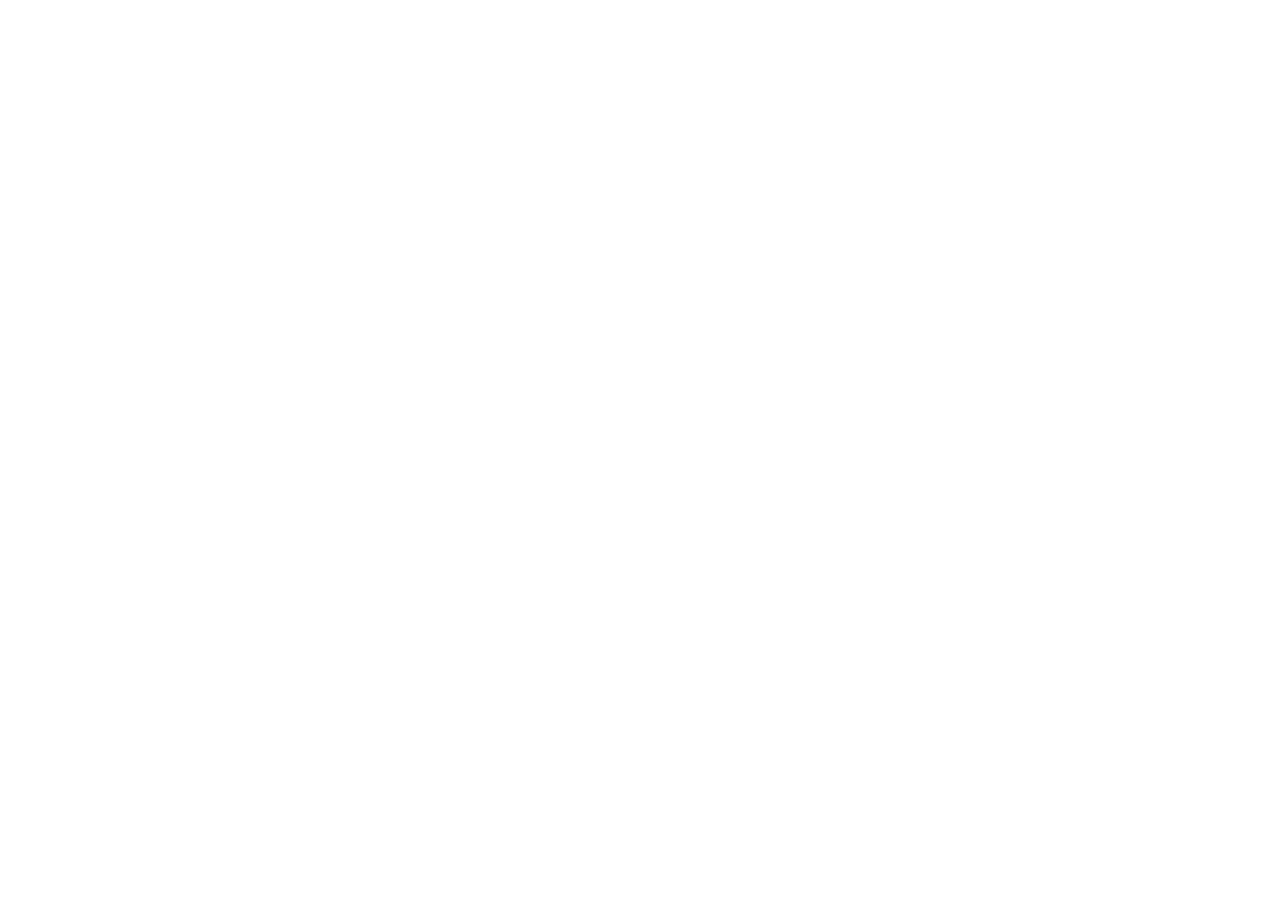
==== ui/index.html @ 496f10aa "Tablet" ====
<!DOCTYPE html>
<html lang="en">

<head>
  <meta charset="UTF-8">
  <meta http-equiv="X-UA-Compatible" content="IE=edge">
  <meta name="viewport" content="width=device-width, initial-scale=1.0">
  <link rel="stylesheet" href="css/tablet.css" type="text/css">
  <link rel="stylesheet" href="css/intablet.css" type="text/css">
  <script src="js/tablet.js"></script>
  <script src="https://ajax.googleapis.com/ajax/libs/jquery/3.6.1/jquery.min.js"></script>
  <link href="https://cdn.jsdelivr.net/npm/bootstrap@5.3.0-alpha1/dist/css/bootstrap.min.css" rel="stylesheet"
    integrity="sha384-GLhlTQ8iRABdZLl6O3oVMWSktQOp6b7In1Zl3/Jr59b6EGGoI1aFkw7cmDA6j6gD" crossorigin="anonymous">
</head>

<body>
  <div id="showpanel">
    <div id="tablet">
    <div class="overlay">
      <div class="tabs">
        <div id="tabdispatch" class="tab active" onclick="SetDispatch()">Hub</div>
        <div id="tabpanel" class="tab" onclick="SetPanel()">Panel EMS</div>
        <div id="tabpacjent" class="tab" onclick="SetPacjent()">Stan Pacjenta</div>
      </div>
      <div id="dispatch">
        <div id="contener">
          <div id="hubtitle">Witaj w Hubie</div>
          <div id="bg">
          <div id="info">
          <div id="text">
            <p>HUB jest przeznaczony do zarządzania wezwaniami oraz wystawiania faktur</p>
            <p>W panelu znajdują się 3 zakładki</p>
            <p>W zakładce "HUB" znajdują się wszystkie wezwania które zostały
              wysłane oraz wystawianie faktur</p>
            <p>W zakładce "Panel EMS" znajduje się panel medyczny</p>
            <p>W zakładce "Stan Pacjenta" znajduje się panel medyczny pacjenta</p>
          </div>
          <div id="faktury">
            Formularz wystawiania faktur
            <form id="fakform">
              <input id="fakid" name="id" class="disabledp" type="text" placeholder="ID">
              <input id="kwota" name="kwota" class="disabledp" type="text" placeholder="Kwota">
              <button id="sub" type="submit" class="btn btn-warning disabled">Wystaw</button>
              
          </div>
        </div>
          <div id="dispatch-list">
            <div id="dispatch-titles">
              <h5 id="dispatch-title">ID</h5>
              <h5 id="dispatch-title">Typ</h5>
              <h5 id="dispatch-title">Lokalizacja</h5>
              <h5 id="dispatch-title">Status</h5>
            </div>
            <ul id="dispatch-lista"></ul>
          </div>
        </div>
        </div>
      </div>
      <iframe id="panel" src="https://ems.e-nes.eu/personel" width="100%" height="100%" frameborder="0"></iframe>
      <div id="pacjent" width="100%" height="100%">
        <div id="pasek">
          <form id="form">
            ID:
            <input id="id" name="id" type="text">
            <button id="sub" type="submit" class="btn btn-warning">Zbadaj</button>
            <button id="button" class="btn btn-success" onclick="Heal()">Wylecz</button>
          </form>
        </div>
        <div id="injurysystem">
          <div id="contener">
            <div id="text">
              Panel medyczny pokazuje lokalizacje oraz typ otrzymanych obrażeń
              <br />Uwaga: Panel nie uwzględnia kontekstu oraz gdzie dokładnie
              zostały otrzymane obrażenia oraz czy to było z przodu czy z tyłu.
              Lekarz powienien podejmować decyzje przy uwzględniając informacje o
              zdarzeniu i zeznania świadków
            </div>
            <div id="list">
              <div id="titles">
                <h5 id="title">lokalizacja</h5>
                <h5 id="title">Kość</h5>
                <h5 id="title">Typ Obrażeń</h5>
              </div>
              <ul id="lista"></ul>
            </div>
          </div>
          <div class="human-body">
            <svg xmlns="http://www.w3.org/2000/svg" width="330" height="550" viewBox="0 0 68.587668 92.604164">
              <path style="opacity: 1"
                d="m 11.671635,6.3585449 -0.0482,-2.59085 4.20648,-2.46806 4.42769,2.95361 -0.0405,1.94408 0.24197,-3.34467 -2.03129,-2.31103004 -2.84508,-0.51629 -2.20423,0.52915 -1.9363,2.63077004 z"
                class="head" />
              <path style="opacity: 1"
                d="m 19.748825,6.7034949 0.0203,-2.20747 -3.96689,-2.7637 -3.74099,2.23559 -0.006,2.63528 -0.60741,0.0403 0.27408,1.82447 0.97635,0.33932 0.44244,2.1802901 1.82222,2.06556 2.03518,-0.0607 1.79223,-1.94408 0.35957,-2.2406601 0.97616,-0.33932 0.25159,-1.78416 z"
                class="head" />
              <path class="neck" style="opacity: 1"
                d="m 13.304665,11.910505 1.64975,2.35202 0.74426,2.62159 -1.73486,-1.38354 -0.86649,-2.97104 z m 5.08047,0 -1.64975,2.35202 -0.74538,2.62234 1.73486,-1.38354 0.86649,-2.97104 z" />
              <path class="shoulder-left" style="opacity: 1"
                d="m 19.047795,13.248365 3.55748,1.97916 0.72653,-0.35074 z m -0.107,0.43288 -0.37119,1.73073 2.1846,0.53561 1.40116,-0.49436 z m 3.98151,1.97595 0.75814,-0.41 2.40806,1.66799 1.17364,1.50707 0.62662,1.5626 -0.0464,3.70194 -1.3284,-1.72153 0.0407,-2.59376 -0.48842,-0.50049 c 0,0 -3.09778,-3.19058 -3.14371,-3.21401 z m -0.2409,0.10873 c -0.001,0.0525 3.32987,3.54733 3.32987,3.54733 l 0.10067,3.10396 -1.15426,-1.97782 -2.22547,-0.94804 -1.56576,-2.88481 z" />
              <path class="shoulder-right" style="opacity: 1"
                d="m 12.624785,13.248365 -3.5574599,1.97916 -0.72653,-0.35074 z m 0.107,0.43288 0.37119,1.73073 -2.18459,0.53561 -1.4011499,-0.49436 z m -3.9814899,1.97595 -0.75814,-0.41 -2.40806,1.66799 -1.17364,1.50707 -0.62662,1.56259 0.0464,3.70195 1.3284,-1.72153 -0.0407,-2.59376 0.48843,-0.5005 c 0,0 3.09777,-3.19057 3.1437,-3.214 z m 0.2409,0.10873 c 0.002,0.0525 -3.32987,3.54733 -3.32987,3.54733 l -0.10067,3.10396 1.15426,-1.97782 2.22547,-0.94804 1.5657499,-2.88481 z" />
              <path class="arm-left" style="opacity: 1"
                d="m 27.621665,30.814715 -0.33838,1.70499 -1.81932,-2.54418 -0.6629,-1.26895 z m -2.85271,-2.6096 c -0.0259,-0.0144 -0.0536,-0.0254 -0.0824,-0.0324 l -1.48333,-4.95503 1.00456,-2.08428 1.65511,1.74532 2.23034,6.67667 0.0415,0.93739 c -1.06528,-0.84215 -2.18962,-1.60679 -3.36434,-2.28803 z m 1.6945,-5.75654 1.64893,6.43421 -0.36469,-4.92266 z" />
              <path class="forearm-left" style="opacity: 1"
                d="m 26.955425,32.969125 1.30083,10.28927 -1.10778,0.01 -1.89387,-7.99609 0.19174,-4.53719 z m 1.21978,-1.94971 -0.58729,2.58635 1.11876,9.15614 0.55849,-0.21663 0.2304,-6.77018 z" />
              <path class="arm-right" style="opacity: 1"
                d="m 4.0746451,30.814715 0.33838,1.70499 1.81931,-2.54418 0.66289,-1.26895 z m 2.8527,-2.6096 c 0.0259,-0.0144 0.0536,-0.0254 0.0824,-0.0324 l 1.48332,-4.95503 -1.00455,-2.08428 -1.65509,1.74532 -2.23034,6.67667 -0.0415,0.93739 c 1.06528,-0.84215 2.18961,-1.60679 3.36433,-2.28803 z m -1.6945,-5.75654 -1.64891,6.43421 0.36468,-4.92266 z" />
              <path class="forearm-right" style="opacity: 1"
                d="m 4.5752651,32.969125 -1.30083,10.28927 1.10778,0.01 1.89387,-7.99609 -0.19174,-4.53719 z m -1.21978,-1.94971 0.58728,2.58635 -1.11875,9.15614 -0.55849,-0.21663 -0.2304,-6.77018 z" />
              <path style="opacity: 1"
                d="m 20.337455,17.085495 1.72942,3.09103 1.89346,0.94785 -1.15295,0.90662 -0.90604,2.63773 -2.09968,0.86537 -3.34524,-1.655 0.83425,-6.50527 z"
                class="chest" />
              <path style="opacity: 1"
                d="m 11.351215,17.085495 -1.7294199,3.09103 -1.89346,0.94785 1.15295,0.90662 0.90586,2.63773 2.0996699,0.86537 3.34636,-1.655 -0.83462,-6.50527 z"
                class="chest" />
              <path style="opacity: 1"
                d="m 19.641935,34.707615 1.81341,-1.36479 0.15748,1.83347 1.28642,2.37338 -1.98044,2.73652 -1.03109,0.16554 -0.37026,-3.88816 z"
                class="belly" />
              <path class="ribs" style="opacity: 1"
                d="m 19.288925,26.151995 -3.11202,-1.40604 0.0937,2.27965 2.80119,1.43603 z m 1.93471,1.66849 -1.29355,0.7212 0.14997,-1.70898 z m -1.05303,-1.63718 2.47968,-1.03241 -0.9336,2.52093 z m 1.53164,1.73729 -1.69005,1.03372 -0.28871,2.0678 1.64975,-1.07533 z m -2.91143,1.10421 -0.0622,1.62387 -2.30308,-0.49961 -0.12448,-2.21722 z m -0.1556,2.4045 0.0311,1.99844 -2.20953,0.59391 -0.0311,-3.1227 z m 2.65459,-0.98535 -1.48383,1.03372 -0.20622,2.10905 1.64862,-1.32355 z" />
              <path style="opacity: 1"
                d="m 12.045985,34.707615 -1.81341,-1.36479 -0.15748,1.83347 -1.2856799,2.37432 1.9804499,2.73595 1.03109,0.16554 0.37119,-3.88721 z"
                class="belly" />
              <path class="belly" style="opacity: 1"
                d="m 15.636055,44.919735 -0.60647,-5.91209 -0.015,-3.84879 -2.18479,-1.07533 -0.24746,7.03017 z m 0.41581,-5.7e-4 0.60628,-5.91209 0.0154,-3.84915 2.18404,-1.07515 0.24746,7.03017 z" />
              <path class="ribs" style="opacity: 1"
                d="m 12.399365,26.152365 3.11202,-1.40603 -0.0937,2.27965 -2.80138,1.4364 z m -1.93508,1.6685 1.29355,0.72139 -0.14997,-1.70899 z m 1.05303,-1.637 -2.4793099,-1.03259 0.93361,2.52148 z m -1.5316399,1.73729 1.6900499,1.03372 0.28871,2.06743 -1.64881,-1.07515 z m 2.9114199,1.10421 0.0623,1.62387 2.30327,-0.49961 0.12448,-2.21703 z m 0.15561,2.40432 -0.0309,1.99844 2.20973,0.59353 0.0311,-3.1227 z m -2.6546,-0.98516 1.48384,1.0339 0.20622,2.10905 -1.64975,-1.32355 z" />
              <path class="thigh-left" style="opacity: 1"
                d="m 23.419015,50.399125 -0.15504,4.75091 -2.40263,6.60949 0.7362,1.90021 2.36401,-8.34435 z m -0.58154,-11.60825 -0.15485,4.00722 1.31793,7.93154 0.61977,-6.40308 z m -0.38731,5.12268 -2.75152,6.07258 -0.62015,4.87425 1.16232,6.85771 2.51886,-6.98144 0.15504,-7.18764 z" />
              <path class="thigh-left" style="opacity: 1"
                d="m 22.063225,39.369605 v 4.21363 l -2.94574,5.82511 -1.86027,5.78349 0.19365,-4.0072 z m -3.24944,13.42596 -0.0649,0.15467 -1.21294,2.90207 0.78325,7.18803 1.23619,-0.66122 -1.0714,-6.69272 z" />
              <path style="opacity: 1"
                d="m 17.255895,87.868445 0.1243,3.45228 0.28983,1.20638 h 0.87136 l 0.24897,-0.83181 0.29058,-0.0416 -0.0624,0.83181 1.09914,-0.33332 0.29058,-0.16629 1.24444,-0.27033 0.0416,-0.97748 -1.20319,-2.03743 -0.82974,-1.0399 -2.03294,-0.83181 z"
                class="feet-left" />
              <path class="calf-left" style="opacity: 1"
                d="m 18.251375,70.441125 0.29058,0.91486 0.6224,3.8681 0.0829,5.15733 -0.87136,5.03304 0.0412,-6.44714 -0.91242,-2.57848 -0.12561,-2.82837 z m 1.9915,2.32915 -0.20753,7.73637 -1.65949,6.23904 1.80478,-0.853 3.00816,-10.83583 -1.03727,-6.82095 z" />
              <path class="knee-left" style="opacity: 1"
                d="m 21.404635,64.784375 0.1243,1.12295 -0.87118,1.08171 -0.29058,1.70599 -0.58116,0.24933 -0.49774,-2.57866 -0.33182,-0.91486 0.29058,-0.58247 z m -3.85853,0.0832 0.6224,1.74685 1.3273,2.57867 -0.33182,2.37095 -0.95423,-2.66209 -0.78738,-1.49734 z m 4.97811,-2.37039 -0.95423,5.11609 0.62241,-0.33295 0.49773,1.66381 z" />
              <path class="thigh-right" style="opacity: 1"
                d="m 8.2694651,50.399125 0.15504,4.75053 2.4026299,6.60968 -0.73638,1.90021 -2.3640099,-8.34435 z m 0.58117,-11.60768 0.15503,4.00684 -1.31754,7.93154 -0.61978,-6.40308 z m 0.38769,5.1223 2.7515099,6.07239 0.61997,4.87425 -1.16232,6.85771 -2.5190499,-6.98163 -0.15504,-7.18801 z" />
              <path class="genitalia" style="opacity: 1"
                d="m 14.404465,45.040075 0.0221,-0.0277 -0.14866,-0.37945 -3.10172,-3.40449 -0.23283,-0.0825 2.05918,5.32009 z m -1.17263,2.01833 1.27705,3.29948 0.42631,-4.04862 -0.25196,-0.64303 z m 4.05219,-2.01795 -0.0221,-0.0281 0.14867,-0.37926 3.10171,-3.40449 0.23246,-0.0825 -2.05843,5.3199 z m 1.17263,2.01795 -1.27706,3.29948 -0.42631,-4.04843 0.25197,-0.64303 z" />
              <path class="thigh-right" style="opacity: 1"
                d="m 9.6258251,39.369415 v 4.21363 l 2.9451699,5.8253 1.86028,5.78349 -0.19366,-4.0072 z m 3.2488699,13.42559 0.0647,0.15485 1.21294,2.90207 -0.78307,7.18803 -1.23618,-0.66102 1.0714,-6.69273 z" />
              <path style="opacity: 1"
                d="m 14.433335,87.868265 -0.12448,3.45228 -0.29058,1.20637 h -0.87118 l -0.24877,-0.83181 -0.29059,-0.0416 0.0623,0.83181 -1.09934,-0.33333 -0.29058,-0.16629 -1.2448,-0.27033 -0.0412,-0.97747 1.2031899,-2.03781 0.82975,-1.04009 2.03294,-0.83181 z"
                class="feet-right" />
              <path class="calf-right" style="opacity: 1"
                d="m 13.437675,70.440945 -0.29058,0.91486 -0.62241,3.86828 -0.0829,5.15733 0.87174,5.03304 -0.0418,-6.44714 0.91298,-2.57848 0.1243,-2.82837 z m -1.99151,2.32914 0.20735,7.73637 1.65968,6.23904 -1.80497,-0.85299 -3.0079799,-10.83584 1.03728,-6.82095 z" />
              <path class="knee-right" style="opacity: 1"
                d="m 10.284405,64.784375 -0.12448,1.12295 0.87118,1.08171 0.29058,1.70599 0.58116,0.24933 0.49774,-2.57866 0.33182,-0.91486 -0.29058,-0.58247 z m 3.85854,0.0832 -0.62241,1.74685 -1.32767,2.57867 0.33182,2.37095 0.95423,-2.66209 0.78832,-1.4964 z m -4.9786799,-2.37058 0.9542299,5.11609 -0.6223999,-0.33313 -0.49793,1.6638 z" />
              <path style="opacity: 1" d="m 3.2054751,27.370125 0.005,3.09419 -0.57959,1.91184 -0.54539,-2.41185 z"
                class="elbow-right" />
              <path style="opacity: 1"
                d="m 4.3904451,43.563145 -1.5198,0.0506 -0.76631,-0.67112 -1.21261996,2.15767 -0.86245,3.32873 0.49386,0.22113 0.59814996,-2.20238 0.50016,0.25356 -0.35639,2.49422 0.62382,0.24345 0.41402,-2.49194 0.55839,0.17851 -0.2262,2.76603 0.76938,0.32268 0.25788,-2.86764 0.4578,-0.0181 0.16611,2.65239 0.65997,0.2633 0.0712,-4.56643 0.34158,-0.19428 1.35316,1.68367 0.32832,-0.34354 -0.72644,-2.0551 z"
                class="hand-right" />
              <path style="opacity: 1" d="m 28.325215,27.370125 -0.005,3.09419 0.57959,1.91184 0.54538,-2.41185 z"
                class="elbow-left" />
              <path style="opacity: 1"
                d="m 27.140245,43.563145 1.5198,0.0506 0.76631,-0.67111 1.21262,2.15766 0.86245,3.32873 -0.49386,0.22113 -0.59815,-2.20238 -0.50016,0.25356 0.35639,2.49422 -0.62382,0.24345 -0.41402,-2.49194 -0.55839,0.17851 0.2262,2.76603 -0.76938,0.32268 -0.25788,-2.86764 -0.4578,-0.0181 -0.16611,2.6524 -0.65997,0.26329 -0.0712,-4.56643 -0.34158,-0.19428 -1.35316,1.68368 -0.32832,-0.34355 0.72644,-2.0551 z"
                class="hands-left" />
            </svg>
          </div>
        </div>
      </div>
    </div>
  </div>
  <div id="tabletimg"></div>
</div>
</body>

</html>
---- ui/css/tablet.css ----
@import url('https://fonts.googleapis.com/css2?family=Montserrat:ital,wght@0,100;0,300;0,400;0,600;0,700;1,100;1,300;1,400;1,600;1,700&display=swap');
body {
  margin: 0;
  display: flex;
  justify-content: center;
  align-items: center;
  height: 100vh;
  font-family: 'Montserrat', sans-serif;
  background: none !important; 
}
.overlay {
  position: absolute;
  background: #3f51b5;
  width: 954px;
  height: 525px;
  opacity: 1;
  overflow-y: scroll;
  top: 49%;
  left: 50%;
  /* bring your own prefixes */
  transform: translate(-50%, -50%);
}
#panel{
  display:none;
}
#pacjent{
  display:none;
}
#dispatch{
  display:flex;
}
#showpanel{
  display:none;
}

#tablet{
  position: fixed;
  top: 50%;
  left: 50%;
  /* bring your own prefixes */
  transform: translate(-50%, -50%);
}

#tabletimg{
  width: 100%;
  height: 100%;
  background-image: url("/ui/assets/ems-tablet.png");
  background-size: 100% 100%;
  background-repeat: no-repeat;
  background-position: center;
  width: 1120px; 
  height: 680px; 
  z-index: 99;
  pointer-events: none;
}
---- ui/css/intablet.css ----
.tabs{
    display: flex;
    width: 100%;
}
.tab{
    background-color: #fff;
    border: 1px solid #ccc;
    color:black;
    border-bottom: none;
    padding: 10px;
    margin: 0 0 -1px 0;
    display: inline-block;
    width: 50%;
    text-align: center;
    cursor: pointer;
    
}
#injurysystem{
    width: 100%;
    height: 500%;
    display: flex;
    overflow: hidden;
    background-color: white;
}
.human-body {

    width: 100%;
    position: relative;
    display: block;
  }
  
  .human-body svg:hover {
    cursor: pointer;
  }
  
  .human-body svg {
    position: absolute;
    top:-50px;
    left: 40%;
    fill: #000;
  }
#pacjnet{
    height: 50px;
    width: 100px;
    top:20px;
    margin-left:50px;
}

#contener{
    width: 100%;
    height: 100%;
    display: flex;
    justify-content: center;
    align-items: center;
    flex-direction: column;
    background-color: white;
}
#text{
    width:500px;
    margin-top:20px;
    margin-left:10px;
    font-size: 18px;
    color:black;
}
#list{
    margin-top:20px;
    margin-left:10px;
    font-size: 18px;
    color:black;
}
#titles{
    margin-top:20px;
    margin-left:10px;
    font-size: 18px;
    float:left;
    display:flex;
}
#title{
    margin-left:40px;
}
#lista{
    overflow-y: scroll;
    height: 200px;
    width: 500px;
    color:black;

}
#przerwa{
    margin-top:20px;
    margin-left:10px;
    font-size: 18px;
    float:left;
    display:flex;
    background: #3f51b5 !important;

}
#hubtitle{
    background-color: #3f51b5;
    height: 50px;
    width: 100%;
    color:white;
}
#pasek{
    background-color: #3f51b5;
    height: 300px;
    width: 100%;
    color:white;
    /*center*/
    display: flex;
    justify-content: center;
    align-items: center;
}
#form{
    width: 100%;
    height: 100%;
    display: flex;
    justify-content: center;
    align-items: center;
}
#id{
    margin-right:10px;
}
#sub{
    margin-right: 10px;
}
#title{
    width: 100%;
}
#pacjent{
    /*  under eachothers */
    width: 100%;
    height: 100%;
    display: flex;
    justify-content: center;
    align-items: center;
    flex-direction: column;
}

#faktury{
    width: 50%;
    height: 100%;
    display: flex;
    justify-content: center;
    align-items: center;
    flex-direction: column;
}

#id{
    width: 70px;
}

#kwota{
    width: 100px;
}
#info{
    width: 100%;
    height: 100%;
    display: flex;
    flex-direction: left;
}

.btn{
    margin-left: 10px;
  }

#fakid{
    width: 70px;
}
.disabledp{
    pointer-events:none;
}

#dispatch-list{
    margin-top:20px;
    margin-left:10px;
    font-size: 18px;
    color:black;
}
#dispatch-titles{
    margin-top:20px;
    margin-left:10px;
    font-size: 18px;
    float:left;
    display:flex;
}
#dispatch-title{
    margin-left:40px;
}
#dispatch-lista{
    overflow-y: scroll;
    height: 200px;
    width: 500px;
    color:black;

}
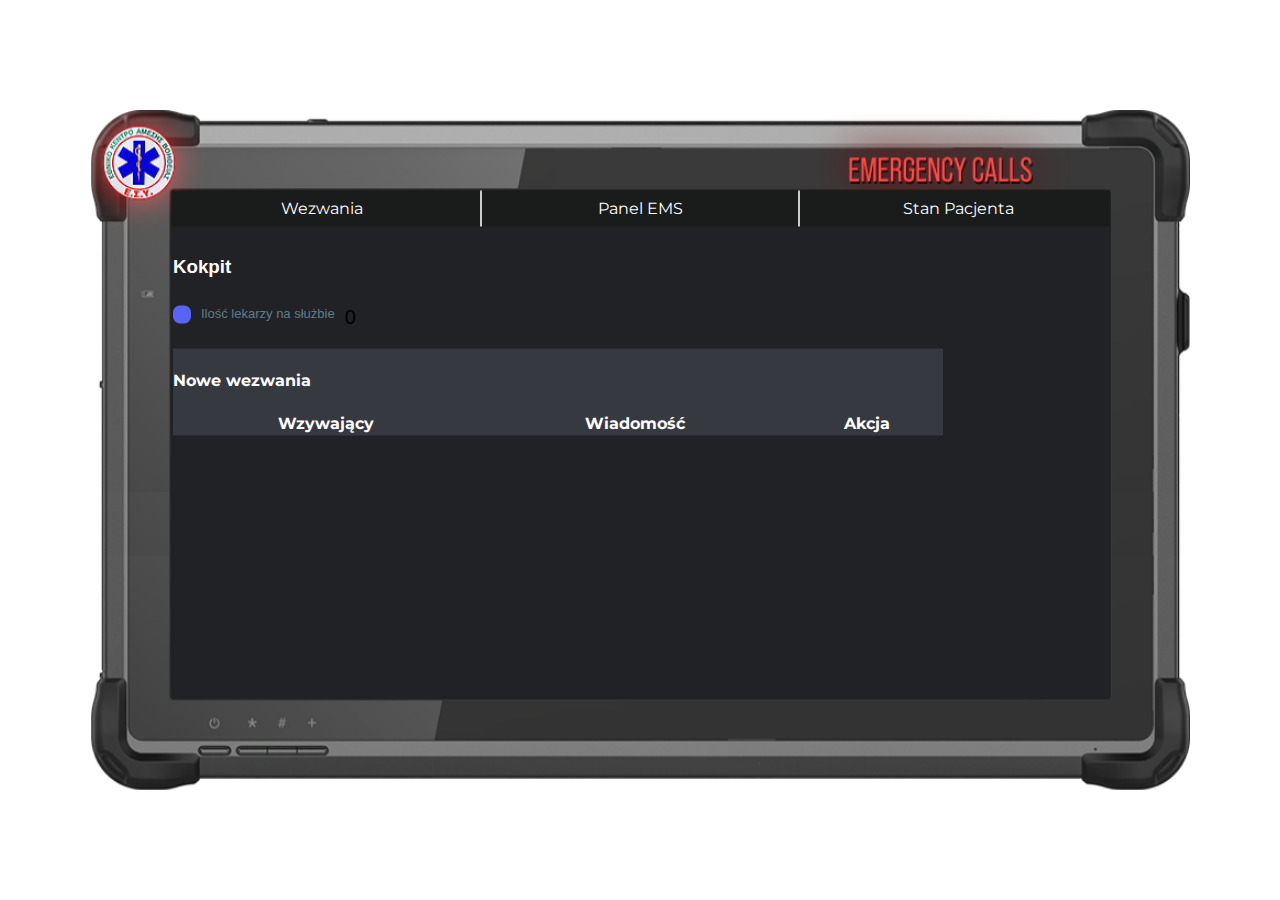
==== commit 4382075d: "handling and css" ====
--- a/ui/index.html
+++ b/ui/index.html
@@ -7,8 +7,8 @@
   <meta name="viewport" content="width=device-width, initial-scale=1.0">
   <link rel="stylesheet" href="css/tablet.css" type="text/css">
   <link rel="stylesheet" href="css/intablet.css" type="text/css">
+  <script src="https://ajax.googleapis.com/ajax/libs/jquery/3.6.1/jquery.min.js"></script>
   <script src="js/tablet.js"></script>
-  <script src="https://ajax.googleapis.com/ajax/libs/jquery/3.6.1/jquery.min.js"></script>
   <link href="https://cdn.jsdelivr.net/npm/bootstrap@5.3.0-alpha1/dist/css/bootstrap.min.css" rel="stylesheet"
     integrity="sha384-GLhlTQ8iRABdZLl6O3oVMWSktQOp6b7In1Zl3/Jr59b6EGGoI1aFkw7cmDA6j6gD" crossorigin="anonymous">
 </head>
@@ -16,156 +16,159 @@
 <body>
   <div id="showpanel">
     <div id="tablet">
-    <div class="overlay">
-      <div class="tabs">
-        <div id="tabdispatch" class="tab active" onclick="SetDispatch()">Hub</div>
-        <div id="tabpanel" class="tab" onclick="SetPanel()">Panel EMS</div>
-        <div id="tabpacjent" class="tab" onclick="SetPacjent()">Stan Pacjenta</div>
-      </div>
-      <div id="dispatch">
-        <div id="contener">
-          <div id="hubtitle">Witaj w Hubie</div>
-          <div id="bg">
-          <div id="info">
-          <div id="text">
-            <p>HUB jest przeznaczony do zarządzania wezwaniami oraz wystawiania faktur</p>
-            <p>W panelu znajdują się 3 zakładki</p>
-            <p>W zakładce "HUB" znajdują się wszystkie wezwania które zostały
-              wysłane oraz wystawianie faktur</p>
-            <p>W zakładce "Panel EMS" znajduje się panel medyczny</p>
-            <p>W zakładce "Stan Pacjenta" znajduje się panel medyczny pacjenta</p>
-          </div>
-          <div id="faktury">
-            Formularz wystawiania faktur
-            <form id="fakform">
-              <input id="fakid" name="id" class="disabledp" type="text" placeholder="ID">
-              <input id="kwota" name="kwota" class="disabledp" type="text" placeholder="Kwota">
-              <button id="sub" type="submit" class="btn btn-warning disabled">Wystaw</button>
-              
+      <div class="overlay">
+        <div class="tabs">
+          <div id="tabdispatch" class="tab active" onclick="SetDispatch()">Wezwania</div>
+          <div id="tabpanel" class="tab" onclick="SetPanel()">Panel EMS</div>
+          <div id="tabpacjent" class="tab" onclick="SetPacjent()">Stan Pacjenta</div>
+        </div>
+        <div id="dispatch">
+          <div id="tablet_content">
+            <h3 style="color:white; float:left; padding:10px; width:90%;  font-family: 'Roboto', sans-serif;">Kokpit
+            </h3>
+
+            <div class="card" style="float:left; margin-left:10px; width:380px;">
+              <div class="card-body">
+                <i class="bi bi-people-fill" id="card-icon"></i>
+                <span id="card-name">Ilość lekarzy na służbie</span>
+                <span id="number">0</span>
+              </div>
+            </div>
+            <div class="card"
+              style="float:left; margin-left:10px; width:770px; margin-top:20px; background-color:#373940; color:white;">
+              <div class="card-body" id="wezwania">
+                <h4>Nowe wezwania</h4>
+                <table class="table table-striped table-dark "
+                  style="max-height:200px; overflow-y: scroll; display:inline-table; overflow-x:hidden; width:100%; float:left; ">
+                  <thead>
+                    <tr>
+
+                      <th>Wzywający</th>
+                      <th>Wiadomość</th>
+                      <th>Akcja</th>
+                    </tr>
+                  </thead>
+                  <tbody id="wezwania">
+
+
+                  </tbody>
+                </table>
+
+
+              </div>
+
+
+            </div>
           </div>
         </div>
-          <div id="dispatch-list">
-            <div id="dispatch-titles">
-              <h5 id="dispatch-title">ID</h5>
-              <h5 id="dispatch-title">Typ</h5>
-              <h5 id="dispatch-title">Lokalizacja</h5>
-              <h5 id="dispatch-title">Status</h5>
+        <iframe id="panel" src="https://ems.e-nes.eu/personel" width="100%" height="90%" frameborder="0"></iframe>
+        <div id="pacjent" width="100%" height="100%">
+          <div id="injurysystem">
+            <div id="contener">
+              <form id="form">
+                ID:
+                <input id="id" name="id" type="text">
+                <button id="sub" type="submit" class="btn btn-warning">Zbadaj</button>
+                <button id="button" class="btn btn-success" onclick="Heal()">Wylecz</button>
+              </form>
+              <div id="text">
+                Panel medyczny pokazuje lokalizacje oraz typ otrzymanych obrażeń
+                <br />Uwaga: Panel nie uwzględnia kontekstu oraz gdzie dokładnie
+                zostały otrzymane obrażenia oraz czy to było z przodu czy z tyłu.
+                Lekarz powienien podejmować decyzje przy uwzględniając informacje o
+                zdarzeniu i zeznania świadków
+              </div>
+              <div id="list">
+                <div id="titles">
+                  <h5 id="title">lokalizacja</h5>
+                  <h5 id="title">Kość</h5>
+                  <h5 id="title">Typ Obrażeń</h5>
+                </div>
+                <ul id="lista"></ul>
+              </div>
             </div>
-            <ul id="dispatch-lista"></ul>
-          </div>
-        </div>
-        </div>
-      </div>
-      <iframe id="panel" src="https://ems.e-nes.eu/personel" width="100%" height="100%" frameborder="0"></iframe>
-      <div id="pacjent" width="100%" height="100%">
-        <div id="pasek">
-          <form id="form">
-            ID:
-            <input id="id" name="id" type="text">
-            <button id="sub" type="submit" class="btn btn-warning">Zbadaj</button>
-            <button id="button" class="btn btn-success" onclick="Heal()">Wylecz</button>
-          </form>
-        </div>
-        <div id="injurysystem">
-          <div id="contener">
-            <div id="text">
-              Panel medyczny pokazuje lokalizacje oraz typ otrzymanych obrażeń
-              <br />Uwaga: Panel nie uwzględnia kontekstu oraz gdzie dokładnie
-              zostały otrzymane obrażenia oraz czy to było z przodu czy z tyłu.
-              Lekarz powienien podejmować decyzje przy uwzględniając informacje o
-              zdarzeniu i zeznania świadków
+            <div class="human-body">
+              <svg xmlns="http://www.w3.org/2000/svg" width="330" height="440" viewBox="0 0 68.587668 92.604164">
+                <path style="opacity: 1"
+                  d="m 11.671635,6.3585449 -0.0482,-2.59085 4.20648,-2.46806 4.42769,2.95361 -0.0405,1.94408 0.24197,-3.34467 -2.03129,-2.31103004 -2.84508,-0.51629 -2.20423,0.52915 -1.9363,2.63077004 z"
+                  class="head" />
+                <path style="opacity: 1"
+                  d="m 19.748825,6.7034949 0.0203,-2.20747 -3.96689,-2.7637 -3.74099,2.23559 -0.006,2.63528 -0.60741,0.0403 0.27408,1.82447 0.97635,0.33932 0.44244,2.1802901 1.82222,2.06556 2.03518,-0.0607 1.79223,-1.94408 0.35957,-2.2406601 0.97616,-0.33932 0.25159,-1.78416 z"
+                  class="head" />
+                <path class="neck" style="opacity: 1"
+                  d="m 13.304665,11.910505 1.64975,2.35202 0.74426,2.62159 -1.73486,-1.38354 -0.86649,-2.97104 z m 5.08047,0 -1.64975,2.35202 -0.74538,2.62234 1.73486,-1.38354 0.86649,-2.97104 z" />
+                <path class="shoulder-left" style="opacity: 1"
+                  d="m 19.047795,13.248365 3.55748,1.97916 0.72653,-0.35074 z m -0.107,0.43288 -0.37119,1.73073 2.1846,0.53561 1.40116,-0.49436 z m 3.98151,1.97595 0.75814,-0.41 2.40806,1.66799 1.17364,1.50707 0.62662,1.5626 -0.0464,3.70194 -1.3284,-1.72153 0.0407,-2.59376 -0.48842,-0.50049 c 0,0 -3.09778,-3.19058 -3.14371,-3.21401 z m -0.2409,0.10873 c -0.001,0.0525 3.32987,3.54733 3.32987,3.54733 l 0.10067,3.10396 -1.15426,-1.97782 -2.22547,-0.94804 -1.56576,-2.88481 z" />
+                <path class="shoulder-right" style="opacity: 1"
+                  d="m 12.624785,13.248365 -3.5574599,1.97916 -0.72653,-0.35074 z m 0.107,0.43288 0.37119,1.73073 -2.18459,0.53561 -1.4011499,-0.49436 z m -3.9814899,1.97595 -0.75814,-0.41 -2.40806,1.66799 -1.17364,1.50707 -0.62662,1.56259 0.0464,3.70195 1.3284,-1.72153 -0.0407,-2.59376 0.48843,-0.5005 c 0,0 3.09777,-3.19057 3.1437,-3.214 z m 0.2409,0.10873 c 0.002,0.0525 -3.32987,3.54733 -3.32987,3.54733 l -0.10067,3.10396 1.15426,-1.97782 2.22547,-0.94804 1.5657499,-2.88481 z" />
+                <path class="arm-left" style="opacity: 1"
+                  d="m 27.621665,30.814715 -0.33838,1.70499 -1.81932,-2.54418 -0.6629,-1.26895 z m -2.85271,-2.6096 c -0.0259,-0.0144 -0.0536,-0.0254 -0.0824,-0.0324 l -1.48333,-4.95503 1.00456,-2.08428 1.65511,1.74532 2.23034,6.67667 0.0415,0.93739 c -1.06528,-0.84215 -2.18962,-1.60679 -3.36434,-2.28803 z m 1.6945,-5.75654 1.64893,6.43421 -0.36469,-4.92266 z" />
+                <path class="forearm-left" style="opacity: 1"
+                  d="m 26.955425,32.969125 1.30083,10.28927 -1.10778,0.01 -1.89387,-7.99609 0.19174,-4.53719 z m 1.21978,-1.94971 -0.58729,2.58635 1.11876,9.15614 0.55849,-0.21663 0.2304,-6.77018 z" />
+                <path class="arm-right" style="opacity: 1"
+                  d="m 4.0746451,30.814715 0.33838,1.70499 1.81931,-2.54418 0.66289,-1.26895 z m 2.8527,-2.6096 c 0.0259,-0.0144 0.0536,-0.0254 0.0824,-0.0324 l 1.48332,-4.95503 -1.00455,-2.08428 -1.65509,1.74532 -2.23034,6.67667 -0.0415,0.93739 c 1.06528,-0.84215 2.18961,-1.60679 3.36433,-2.28803 z m -1.6945,-5.75654 -1.64891,6.43421 0.36468,-4.92266 z" />
+                <path class="forearm-right" style="opacity: 1"
+                  d="m 4.5752651,32.969125 -1.30083,10.28927 1.10778,0.01 1.89387,-7.99609 -0.19174,-4.53719 z m -1.21978,-1.94971 0.58728,2.58635 -1.11875,9.15614 -0.55849,-0.21663 -0.2304,-6.77018 z" />
+                <path style="opacity: 1"
+                  d="m 20.337455,17.085495 1.72942,3.09103 1.89346,0.94785 -1.15295,0.90662 -0.90604,2.63773 -2.09968,0.86537 -3.34524,-1.655 0.83425,-6.50527 z"
+                  class="chest" />
+                <path style="opacity: 1"
+                  d="m 11.351215,17.085495 -1.7294199,3.09103 -1.89346,0.94785 1.15295,0.90662 0.90586,2.63773 2.0996699,0.86537 3.34636,-1.655 -0.83462,-6.50527 z"
+                  class="chest" />
+                <path style="opacity: 1"
+                  d="m 19.641935,34.707615 1.81341,-1.36479 0.15748,1.83347 1.28642,2.37338 -1.98044,2.73652 -1.03109,0.16554 -0.37026,-3.88816 z"
+                  class="belly" />
+                <path class="ribs" style="opacity: 1"
+                  d="m 19.288925,26.151995 -3.11202,-1.40604 0.0937,2.27965 2.80119,1.43603 z m 1.93471,1.66849 -1.29355,0.7212 0.14997,-1.70898 z m -1.05303,-1.63718 2.47968,-1.03241 -0.9336,2.52093 z m 1.53164,1.73729 -1.69005,1.03372 -0.28871,2.0678 1.64975,-1.07533 z m -2.91143,1.10421 -0.0622,1.62387 -2.30308,-0.49961 -0.12448,-2.21722 z m -0.1556,2.4045 0.0311,1.99844 -2.20953,0.59391 -0.0311,-3.1227 z m 2.65459,-0.98535 -1.48383,1.03372 -0.20622,2.10905 1.64862,-1.32355 z" />
+                <path style="opacity: 1"
+                  d="m 12.045985,34.707615 -1.81341,-1.36479 -0.15748,1.83347 -1.2856799,2.37432 1.9804499,2.73595 1.03109,0.16554 0.37119,-3.88721 z"
+                  class="belly" />
+                <path class="belly" style="opacity: 1"
+                  d="m 15.636055,44.919735 -0.60647,-5.91209 -0.015,-3.84879 -2.18479,-1.07533 -0.24746,7.03017 z m 0.41581,-5.7e-4 0.60628,-5.91209 0.0154,-3.84915 2.18404,-1.07515 0.24746,7.03017 z" />
+                <path class="ribs" style="opacity: 1"
+                  d="m 12.399365,26.152365 3.11202,-1.40603 -0.0937,2.27965 -2.80138,1.4364 z m -1.93508,1.6685 1.29355,0.72139 -0.14997,-1.70899 z m 1.05303,-1.637 -2.4793099,-1.03259 0.93361,2.52148 z m -1.5316399,1.73729 1.6900499,1.03372 0.28871,2.06743 -1.64881,-1.07515 z m 2.9114199,1.10421 0.0623,1.62387 2.30327,-0.49961 0.12448,-2.21703 z m 0.15561,2.40432 -0.0309,1.99844 2.20973,0.59353 0.0311,-3.1227 z m -2.6546,-0.98516 1.48384,1.0339 0.20622,2.10905 -1.64975,-1.32355 z" />
+                <path class="thigh-left" style="opacity: 1"
+                  d="m 23.419015,50.399125 -0.15504,4.75091 -2.40263,6.60949 0.7362,1.90021 2.36401,-8.34435 z m -0.58154,-11.60825 -0.15485,4.00722 1.31793,7.93154 0.61977,-6.40308 z m -0.38731,5.12268 -2.75152,6.07258 -0.62015,4.87425 1.16232,6.85771 2.51886,-6.98144 0.15504,-7.18764 z" />
+                <path class="thigh-left" style="opacity: 1"
+                  d="m 22.063225,39.369605 v 4.21363 l -2.94574,5.82511 -1.86027,5.78349 0.19365,-4.0072 z m -3.24944,13.42596 -0.0649,0.15467 -1.21294,2.90207 0.78325,7.18803 1.23619,-0.66122 -1.0714,-6.69272 z" />
+                <path style="opacity: 1"
+                  d="m 17.255895,87.868445 0.1243,3.45228 0.28983,1.20638 h 0.87136 l 0.24897,-0.83181 0.29058,-0.0416 -0.0624,0.83181 1.09914,-0.33332 0.29058,-0.16629 1.24444,-0.27033 0.0416,-0.97748 -1.20319,-2.03743 -0.82974,-1.0399 -2.03294,-0.83181 z"
+                  class="feet-left" />
+                <path class="calf-left" style="opacity: 1"
+                  d="m 18.251375,70.441125 0.29058,0.91486 0.6224,3.8681 0.0829,5.15733 -0.87136,5.03304 0.0412,-6.44714 -0.91242,-2.57848 -0.12561,-2.82837 z m 1.9915,2.32915 -0.20753,7.73637 -1.65949,6.23904 1.80478,-0.853 3.00816,-10.83583 -1.03727,-6.82095 z" />
+                <path class="knee-left" style="opacity: 1"
+                  d="m 21.404635,64.784375 0.1243,1.12295 -0.87118,1.08171 -0.29058,1.70599 -0.58116,0.24933 -0.49774,-2.57866 -0.33182,-0.91486 0.29058,-0.58247 z m -3.85853,0.0832 0.6224,1.74685 1.3273,2.57867 -0.33182,2.37095 -0.95423,-2.66209 -0.78738,-1.49734 z m 4.97811,-2.37039 -0.95423,5.11609 0.62241,-0.33295 0.49773,1.66381 z" />
+                <path class="thigh-right" style="opacity: 1"
+                  d="m 8.2694651,50.399125 0.15504,4.75053 2.4026299,6.60968 -0.73638,1.90021 -2.3640099,-8.34435 z m 0.58117,-11.60768 0.15503,4.00684 -1.31754,7.93154 -0.61978,-6.40308 z m 0.38769,5.1223 2.7515099,6.07239 0.61997,4.87425 -1.16232,6.85771 -2.5190499,-6.98163 -0.15504,-7.18801 z" />
+                <path class="genitalia" style="opacity: 1"
+                  d="m 14.404465,45.040075 0.0221,-0.0277 -0.14866,-0.37945 -3.10172,-3.40449 -0.23283,-0.0825 2.05918,5.32009 z m -1.17263,2.01833 1.27705,3.29948 0.42631,-4.04862 -0.25196,-0.64303 z m 4.05219,-2.01795 -0.0221,-0.0281 0.14867,-0.37926 3.10171,-3.40449 0.23246,-0.0825 -2.05843,5.3199 z m 1.17263,2.01795 -1.27706,3.29948 -0.42631,-4.04843 0.25197,-0.64303 z" />
+                <path class="thigh-right" style="opacity: 1"
+                  d="m 9.6258251,39.369415 v 4.21363 l 2.9451699,5.8253 1.86028,5.78349 -0.19366,-4.0072 z m 3.2488699,13.42559 0.0647,0.15485 1.21294,2.90207 -0.78307,7.18803 -1.23618,-0.66102 1.0714,-6.69273 z" />
+                <path style="opacity: 1"
+                  d="m 14.433335,87.868265 -0.12448,3.45228 -0.29058,1.20637 h -0.87118 l -0.24877,-0.83181 -0.29059,-0.0416 0.0623,0.83181 -1.09934,-0.33333 -0.29058,-0.16629 -1.2448,-0.27033 -0.0412,-0.97747 1.2031899,-2.03781 0.82975,-1.04009 2.03294,-0.83181 z"
+                  class="feet-right" />
+                <path class="calf-right" style="opacity: 1"
+                  d="m 13.437675,70.440945 -0.29058,0.91486 -0.62241,3.86828 -0.0829,5.15733 0.87174,5.03304 -0.0418,-6.44714 0.91298,-2.57848 0.1243,-2.82837 z m -1.99151,2.32914 0.20735,7.73637 1.65968,6.23904 -1.80497,-0.85299 -3.0079799,-10.83584 1.03728,-6.82095 z" />
+                <path class="knee-right" style="opacity: 1"
+                  d="m 10.284405,64.784375 -0.12448,1.12295 0.87118,1.08171 0.29058,1.70599 0.58116,0.24933 0.49774,-2.57866 0.33182,-0.91486 -0.29058,-0.58247 z m 3.85854,0.0832 -0.62241,1.74685 -1.32767,2.57867 0.33182,2.37095 0.95423,-2.66209 0.78832,-1.4964 z m -4.9786799,-2.37058 0.9542299,5.11609 -0.6223999,-0.33313 -0.49793,1.6638 z" />
+                <path style="opacity: 1" d="m 3.2054751,27.370125 0.005,3.09419 -0.57959,1.91184 -0.54539,-2.41185 z"
+                  class="elbow-right" />
+                <path style="opacity: 1"
+                  d="m 4.3904451,43.563145 -1.5198,0.0506 -0.76631,-0.67112 -1.21261996,2.15767 -0.86245,3.32873 0.49386,0.22113 0.59814996,-2.20238 0.50016,0.25356 -0.35639,2.49422 0.62382,0.24345 0.41402,-2.49194 0.55839,0.17851 -0.2262,2.76603 0.76938,0.32268 0.25788,-2.86764 0.4578,-0.0181 0.16611,2.65239 0.65997,0.2633 0.0712,-4.56643 0.34158,-0.19428 1.35316,1.68367 0.32832,-0.34354 -0.72644,-2.0551 z"
+                  class="hand-right" />
+                <path style="opacity: 1" d="m 28.325215,27.370125 -0.005,3.09419 0.57959,1.91184 0.54538,-2.41185 z"
+                  class="elbow-left" />
+                <path style="opacity: 1"
+                  d="m 27.140245,43.563145 1.5198,0.0506 0.76631,-0.67111 1.21262,2.15766 0.86245,3.32873 -0.49386,0.22113 -0.59815,-2.20238 -0.50016,0.25356 0.35639,2.49422 -0.62382,0.24345 -0.41402,-2.49194 -0.55839,0.17851 0.2262,2.76603 -0.76938,0.32268 -0.25788,-2.86764 -0.4578,-0.0181 -0.16611,2.6524 -0.65997,0.26329 -0.0712,-4.56643 -0.34158,-0.19428 -1.35316,1.68368 -0.32832,-0.34355 0.72644,-2.0551 z"
+                  class="hands-left" />
+              </svg>
             </div>
-            <div id="list">
-              <div id="titles">
-                <h5 id="title">lokalizacja</h5>
-                <h5 id="title">Kość</h5>
-                <h5 id="title">Typ Obrażeń</h5>
-              </div>
-              <ul id="lista"></ul>
-            </div>
-          </div>
-          <div class="human-body">
-            <svg xmlns="http://www.w3.org/2000/svg" width="330" height="550" viewBox="0 0 68.587668 92.604164">
-              <path style="opacity: 1"
-                d="m 11.671635,6.3585449 -0.0482,-2.59085 4.20648,-2.46806 4.42769,2.95361 -0.0405,1.94408 0.24197,-3.34467 -2.03129,-2.31103004 -2.84508,-0.51629 -2.20423,0.52915 -1.9363,2.63077004 z"
-                class="head" />
-              <path style="opacity: 1"
-                d="m 19.748825,6.7034949 0.0203,-2.20747 -3.96689,-2.7637 -3.74099,2.23559 -0.006,2.63528 -0.60741,0.0403 0.27408,1.82447 0.97635,0.33932 0.44244,2.1802901 1.82222,2.06556 2.03518,-0.0607 1.79223,-1.94408 0.35957,-2.2406601 0.97616,-0.33932 0.25159,-1.78416 z"
-                class="head" />
-              <path class="neck" style="opacity: 1"
-                d="m 13.304665,11.910505 1.64975,2.35202 0.74426,2.62159 -1.73486,-1.38354 -0.86649,-2.97104 z m 5.08047,0 -1.64975,2.35202 -0.74538,2.62234 1.73486,-1.38354 0.86649,-2.97104 z" />
-              <path class="shoulder-left" style="opacity: 1"
-                d="m 19.047795,13.248365 3.55748,1.97916 0.72653,-0.35074 z m -0.107,0.43288 -0.37119,1.73073 2.1846,0.53561 1.40116,-0.49436 z m 3.98151,1.97595 0.75814,-0.41 2.40806,1.66799 1.17364,1.50707 0.62662,1.5626 -0.0464,3.70194 -1.3284,-1.72153 0.0407,-2.59376 -0.48842,-0.50049 c 0,0 -3.09778,-3.19058 -3.14371,-3.21401 z m -0.2409,0.10873 c -0.001,0.0525 3.32987,3.54733 3.32987,3.54733 l 0.10067,3.10396 -1.15426,-1.97782 -2.22547,-0.94804 -1.56576,-2.88481 z" />
-              <path class="shoulder-right" style="opacity: 1"
-                d="m 12.624785,13.248365 -3.5574599,1.97916 -0.72653,-0.35074 z m 0.107,0.43288 0.37119,1.73073 -2.18459,0.53561 -1.4011499,-0.49436 z m -3.9814899,1.97595 -0.75814,-0.41 -2.40806,1.66799 -1.17364,1.50707 -0.62662,1.56259 0.0464,3.70195 1.3284,-1.72153 -0.0407,-2.59376 0.48843,-0.5005 c 0,0 3.09777,-3.19057 3.1437,-3.214 z m 0.2409,0.10873 c 0.002,0.0525 -3.32987,3.54733 -3.32987,3.54733 l -0.10067,3.10396 1.15426,-1.97782 2.22547,-0.94804 1.5657499,-2.88481 z" />
-              <path class="arm-left" style="opacity: 1"
-                d="m 27.621665,30.814715 -0.33838,1.70499 -1.81932,-2.54418 -0.6629,-1.26895 z m -2.85271,-2.6096 c -0.0259,-0.0144 -0.0536,-0.0254 -0.0824,-0.0324 l -1.48333,-4.95503 1.00456,-2.08428 1.65511,1.74532 2.23034,6.67667 0.0415,0.93739 c -1.06528,-0.84215 -2.18962,-1.60679 -3.36434,-2.28803 z m 1.6945,-5.75654 1.64893,6.43421 -0.36469,-4.92266 z" />
-              <path class="forearm-left" style="opacity: 1"
-                d="m 26.955425,32.969125 1.30083,10.28927 -1.10778,0.01 -1.89387,-7.99609 0.19174,-4.53719 z m 1.21978,-1.94971 -0.58729,2.58635 1.11876,9.15614 0.55849,-0.21663 0.2304,-6.77018 z" />
-              <path class="arm-right" style="opacity: 1"
-                d="m 4.0746451,30.814715 0.33838,1.70499 1.81931,-2.54418 0.66289,-1.26895 z m 2.8527,-2.6096 c 0.0259,-0.0144 0.0536,-0.0254 0.0824,-0.0324 l 1.48332,-4.95503 -1.00455,-2.08428 -1.65509,1.74532 -2.23034,6.67667 -0.0415,0.93739 c 1.06528,-0.84215 2.18961,-1.60679 3.36433,-2.28803 z m -1.6945,-5.75654 -1.64891,6.43421 0.36468,-4.92266 z" />
-              <path class="forearm-right" style="opacity: 1"
-                d="m 4.5752651,32.969125 -1.30083,10.28927 1.10778,0.01 1.89387,-7.99609 -0.19174,-4.53719 z m -1.21978,-1.94971 0.58728,2.58635 -1.11875,9.15614 -0.55849,-0.21663 -0.2304,-6.77018 z" />
-              <path style="opacity: 1"
-                d="m 20.337455,17.085495 1.72942,3.09103 1.89346,0.94785 -1.15295,0.90662 -0.90604,2.63773 -2.09968,0.86537 -3.34524,-1.655 0.83425,-6.50527 z"
-                class="chest" />
-              <path style="opacity: 1"
-                d="m 11.351215,17.085495 -1.7294199,3.09103 -1.89346,0.94785 1.15295,0.90662 0.90586,2.63773 2.0996699,0.86537 3.34636,-1.655 -0.83462,-6.50527 z"
-                class="chest" />
-              <path style="opacity: 1"
-                d="m 19.641935,34.707615 1.81341,-1.36479 0.15748,1.83347 1.28642,2.37338 -1.98044,2.73652 -1.03109,0.16554 -0.37026,-3.88816 z"
-                class="belly" />
-              <path class="ribs" style="opacity: 1"
-                d="m 19.288925,26.151995 -3.11202,-1.40604 0.0937,2.27965 2.80119,1.43603 z m 1.93471,1.66849 -1.29355,0.7212 0.14997,-1.70898 z m -1.05303,-1.63718 2.47968,-1.03241 -0.9336,2.52093 z m 1.53164,1.73729 -1.69005,1.03372 -0.28871,2.0678 1.64975,-1.07533 z m -2.91143,1.10421 -0.0622,1.62387 -2.30308,-0.49961 -0.12448,-2.21722 z m -0.1556,2.4045 0.0311,1.99844 -2.20953,0.59391 -0.0311,-3.1227 z m 2.65459,-0.98535 -1.48383,1.03372 -0.20622,2.10905 1.64862,-1.32355 z" />
-              <path style="opacity: 1"
-                d="m 12.045985,34.707615 -1.81341,-1.36479 -0.15748,1.83347 -1.2856799,2.37432 1.9804499,2.73595 1.03109,0.16554 0.37119,-3.88721 z"
-                class="belly" />
-              <path class="belly" style="opacity: 1"
-                d="m 15.636055,44.919735 -0.60647,-5.91209 -0.015,-3.84879 -2.18479,-1.07533 -0.24746,7.03017 z m 0.41581,-5.7e-4 0.60628,-5.91209 0.0154,-3.84915 2.18404,-1.07515 0.24746,7.03017 z" />
-              <path class="ribs" style="opacity: 1"
-                d="m 12.399365,26.152365 3.11202,-1.40603 -0.0937,2.27965 -2.80138,1.4364 z m -1.93508,1.6685 1.29355,0.72139 -0.14997,-1.70899 z m 1.05303,-1.637 -2.4793099,-1.03259 0.93361,2.52148 z m -1.5316399,1.73729 1.6900499,1.03372 0.28871,2.06743 -1.64881,-1.07515 z m 2.9114199,1.10421 0.0623,1.62387 2.30327,-0.49961 0.12448,-2.21703 z m 0.15561,2.40432 -0.0309,1.99844 2.20973,0.59353 0.0311,-3.1227 z m -2.6546,-0.98516 1.48384,1.0339 0.20622,2.10905 -1.64975,-1.32355 z" />
-              <path class="thigh-left" style="opacity: 1"
-                d="m 23.419015,50.399125 -0.15504,4.75091 -2.40263,6.60949 0.7362,1.90021 2.36401,-8.34435 z m -0.58154,-11.60825 -0.15485,4.00722 1.31793,7.93154 0.61977,-6.40308 z m -0.38731,5.12268 -2.75152,6.07258 -0.62015,4.87425 1.16232,6.85771 2.51886,-6.98144 0.15504,-7.18764 z" />
-              <path class="thigh-left" style="opacity: 1"
-                d="m 22.063225,39.369605 v 4.21363 l -2.94574,5.82511 -1.86027,5.78349 0.19365,-4.0072 z m -3.24944,13.42596 -0.0649,0.15467 -1.21294,2.90207 0.78325,7.18803 1.23619,-0.66122 -1.0714,-6.69272 z" />
-              <path style="opacity: 1"
-                d="m 17.255895,87.868445 0.1243,3.45228 0.28983,1.20638 h 0.87136 l 0.24897,-0.83181 0.29058,-0.0416 -0.0624,0.83181 1.09914,-0.33332 0.29058,-0.16629 1.24444,-0.27033 0.0416,-0.97748 -1.20319,-2.03743 -0.82974,-1.0399 -2.03294,-0.83181 z"
-                class="feet-left" />
-              <path class="calf-left" style="opacity: 1"
-                d="m 18.251375,70.441125 0.29058,0.91486 0.6224,3.8681 0.0829,5.15733 -0.87136,5.03304 0.0412,-6.44714 -0.91242,-2.57848 -0.12561,-2.82837 z m 1.9915,2.32915 -0.20753,7.73637 -1.65949,6.23904 1.80478,-0.853 3.00816,-10.83583 -1.03727,-6.82095 z" />
-              <path class="knee-left" style="opacity: 1"
-                d="m 21.404635,64.784375 0.1243,1.12295 -0.87118,1.08171 -0.29058,1.70599 -0.58116,0.24933 -0.49774,-2.57866 -0.33182,-0.91486 0.29058,-0.58247 z m -3.85853,0.0832 0.6224,1.74685 1.3273,2.57867 -0.33182,2.37095 -0.95423,-2.66209 -0.78738,-1.49734 z m 4.97811,-2.37039 -0.95423,5.11609 0.62241,-0.33295 0.49773,1.66381 z" />
-              <path class="thigh-right" style="opacity: 1"
-                d="m 8.2694651,50.399125 0.15504,4.75053 2.4026299,6.60968 -0.73638,1.90021 -2.3640099,-8.34435 z m 0.58117,-11.60768 0.15503,4.00684 -1.31754,7.93154 -0.61978,-6.40308 z m 0.38769,5.1223 2.7515099,6.07239 0.61997,4.87425 -1.16232,6.85771 -2.5190499,-6.98163 -0.15504,-7.18801 z" />
-              <path class="genitalia" style="opacity: 1"
-                d="m 14.404465,45.040075 0.0221,-0.0277 -0.14866,-0.37945 -3.10172,-3.40449 -0.23283,-0.0825 2.05918,5.32009 z m -1.17263,2.01833 1.27705,3.29948 0.42631,-4.04862 -0.25196,-0.64303 z m 4.05219,-2.01795 -0.0221,-0.0281 0.14867,-0.37926 3.10171,-3.40449 0.23246,-0.0825 -2.05843,5.3199 z m 1.17263,2.01795 -1.27706,3.29948 -0.42631,-4.04843 0.25197,-0.64303 z" />
-              <path class="thigh-right" style="opacity: 1"
-                d="m 9.6258251,39.369415 v 4.21363 l 2.9451699,5.8253 1.86028,5.78349 -0.19366,-4.0072 z m 3.2488699,13.42559 0.0647,0.15485 1.21294,2.90207 -0.78307,7.18803 -1.23618,-0.66102 1.0714,-6.69273 z" />
-              <path style="opacity: 1"
-                d="m 14.433335,87.868265 -0.12448,3.45228 -0.29058,1.20637 h -0.87118 l -0.24877,-0.83181 -0.29059,-0.0416 0.0623,0.83181 -1.09934,-0.33333 -0.29058,-0.16629 -1.2448,-0.27033 -0.0412,-0.97747 1.2031899,-2.03781 0.82975,-1.04009 2.03294,-0.83181 z"
-                class="feet-right" />
-              <path class="calf-right" style="opacity: 1"
-                d="m 13.437675,70.440945 -0.29058,0.91486 -0.62241,3.86828 -0.0829,5.15733 0.87174,5.03304 -0.0418,-6.44714 0.91298,-2.57848 0.1243,-2.82837 z m -1.99151,2.32914 0.20735,7.73637 1.65968,6.23904 -1.80497,-0.85299 -3.0079799,-10.83584 1.03728,-6.82095 z" />
-              <path class="knee-right" style="opacity: 1"
-                d="m 10.284405,64.784375 -0.12448,1.12295 0.87118,1.08171 0.29058,1.70599 0.58116,0.24933 0.49774,-2.57866 0.33182,-0.91486 -0.29058,-0.58247 z m 3.85854,0.0832 -0.62241,1.74685 -1.32767,2.57867 0.33182,2.37095 0.95423,-2.66209 0.78832,-1.4964 z m -4.9786799,-2.37058 0.9542299,5.11609 -0.6223999,-0.33313 -0.49793,1.6638 z" />
-              <path style="opacity: 1" d="m 3.2054751,27.370125 0.005,3.09419 -0.57959,1.91184 -0.54539,-2.41185 z"
-                class="elbow-right" />
-              <path style="opacity: 1"
-                d="m 4.3904451,43.563145 -1.5198,0.0506 -0.76631,-0.67112 -1.21261996,2.15767 -0.86245,3.32873 0.49386,0.22113 0.59814996,-2.20238 0.50016,0.25356 -0.35639,2.49422 0.62382,0.24345 0.41402,-2.49194 0.55839,0.17851 -0.2262,2.76603 0.76938,0.32268 0.25788,-2.86764 0.4578,-0.0181 0.16611,2.65239 0.65997,0.2633 0.0712,-4.56643 0.34158,-0.19428 1.35316,1.68367 0.32832,-0.34354 -0.72644,-2.0551 z"
-                class="hand-right" />
-              <path style="opacity: 1" d="m 28.325215,27.370125 -0.005,3.09419 0.57959,1.91184 0.54538,-2.41185 z"
-                class="elbow-left" />
-              <path style="opacity: 1"
-                d="m 27.140245,43.563145 1.5198,0.0506 0.76631,-0.67111 1.21262,2.15766 0.86245,3.32873 -0.49386,0.22113 -0.59815,-2.20238 -0.50016,0.25356 0.35639,2.49422 -0.62382,0.24345 -0.41402,-2.49194 -0.55839,0.17851 0.2262,2.76603 -0.76938,0.32268 -0.25788,-2.86764 -0.4578,-0.0181 -0.16611,2.6524 -0.65997,0.26329 -0.0712,-4.56643 -0.34158,-0.19428 -1.35316,1.68368 -0.32832,-0.34355 0.72644,-2.0551 z"
-                class="hands-left" />
-            </svg>
           </div>
         </div>
       </div>
     </div>
+    <div id="tabletimg"></div>
   </div>
-  <div id="tabletimg"></div>
-</div>
 </body>
 
 </html>--- a/ui/css/tablet.css
+++ b/ui/css/tablet.css
@@ -6,7 +6,8 @@
   align-items: center;
   height: 100vh;
   font-family: 'Montserrat', sans-serif;
-  background: none !important; 
+  background: none !important;
+  background-color: red;
 }
 .overlay {
   position: absolute;
@@ -30,7 +31,7 @@
   display:flex;
 }
 #showpanel{
-  display:none;
+  display:flex;
 }
 
 #tablet{
@@ -48,7 +49,7 @@
   background-size: 100% 100%;
   background-repeat: no-repeat;
   background-position: center;
-  width: 1120px; 
+  width: 1100px; 
   height: 680px; 
   z-index: 99;
   pointer-events: none;
--- a/ui/css/intablet.css
+++ b/ui/css/intablet.css
@@ -1,11 +1,14 @@
+.overlay{
+    overflow: hidden;
+}
 .tabs{
     display: flex;
     width: 100%;
 }
 .tab{
-    background-color: #fff;
+    background-color: #1a1c1b;
     border: 1px solid #ccc;
-    color:black;
+    color:white;
     border-bottom: none;
     padding: 10px;
     margin: 0 0 -1px 0;
@@ -14,19 +17,23 @@
     text-align: center;
     cursor: pointer;
     
+    
 }
 #injurysystem{
     width: 100%;
-    height: 500%;
+    height: 100%;
+    /* move up */
+
     display: flex;
     overflow: hidden;
-    background-color: white;
 }
 .human-body {
-
-    width: 100%;
+    
+    width: 50%;
     position: relative;
     display: block;
+    background-color: #212225;
+    color:white;
   }
   
   .human-body svg:hover {
@@ -35,87 +42,56 @@
   
   .human-body svg {
     position: absolute;
-    top:-50px;
-    left: 40%;
-    fill: #000;
-  }
-#pacjnet{
+    top: 20px;
+    left: 30%;
+    fill: white;
+  }
+
+#contener{
+    width: 100%;
+    height: 100%;
+    display: flex;
+    align-items: center;
+    flex-direction: column;
+    background-color: #212225;
+    color:white;
+}
+#text{
+    width:500px;
+    margin-top:20px;
+    margin-left:10px;
+    font-size: 18px;
+    color:white;
+}
+#list{
+    margin-top:20px;
+    margin-left:10px;
+    font-size: 18px;
+    color:white;
+}
+#titles{
+    margin-top:20px;
+    margin-left:10px;
+    font-size: 18px;
+    float:left;
+    display:flex;
+}
+#title{
+    margin-left:40px;
+}
+#lista{
+    height: 130px;
+    width: 600px;
+    color:white;
+    max-height:130px; 
+    overflow-y:scroll;
+}
+#form{
+    width: 100%;
     height: 50px;
-    width: 100px;
-    top:20px;
-    margin-left:50px;
-}
-
-#contener{
-    width: 100%;
-    height: 100%;
     display: flex;
     justify-content: center;
     align-items: center;
-    flex-direction: column;
-    background-color: white;
-}
-#text{
-    width:500px;
-    margin-top:20px;
-    margin-left:10px;
-    font-size: 18px;
-    color:black;
-}
-#list{
-    margin-top:20px;
-    margin-left:10px;
-    font-size: 18px;
-    color:black;
-}
-#titles{
-    margin-top:20px;
-    margin-left:10px;
-    font-size: 18px;
-    float:left;
-    display:flex;
-}
-#title{
-    margin-left:40px;
-}
-#lista{
-    overflow-y: scroll;
-    height: 200px;
-    width: 500px;
-    color:black;
-
-}
-#przerwa{
-    margin-top:20px;
-    margin-left:10px;
-    font-size: 18px;
-    float:left;
-    display:flex;
-    background: #3f51b5 !important;
-
-}
-#hubtitle{
-    background-color: #3f51b5;
-    height: 50px;
-    width: 100%;
-    color:white;
-}
-#pasek{
-    background-color: #3f51b5;
-    height: 300px;
-    width: 100%;
-    color:white;
-    /*center*/
-    display: flex;
-    justify-content: center;
-    align-items: center;
-}
-#form{
-    width: 100%;
-    height: 100%;
-    display: flex;
-    justify-content: center;
-    align-items: center;
 }
 #id{
     margin-right:10px;
@@ -129,15 +105,6 @@
 #pacjent{
     /*  under eachothers */
     width: 100%;
-    height: 100%;
-    display: flex;
-    justify-content: center;
-    align-items: center;
-    flex-direction: column;
-}
-
-#faktury{
-    width: 50%;
     height: 100%;
     display: flex;
     justify-content: center;
@@ -192,4 +159,75 @@
     width: 500px;
     color:black;
 
+}
+#bg{
+    width: 954px;
+    height: 415px;
+    overflow-y: hidden;
+}
+#card-body{
+    /*  center */
+    display: flex;
+    justify-content: center;
+}
+#cardw{
+    float:left; margin-left:10px; width:770px; margin-top:20px; background-color: whitesmoke; color:black;
+}
+#tablet_content{
+    float:left; 
+    background-color: #212225;
+    width:100%; 
+    height:509px;
+    overflow-y:scroll;
+    overflow-x:hidden;
+   
+}
+#tablet_content::-webkit-scrollbar-track
+{
+	display:none;
+
+}
+#tablet_content::-webkit-scrollbar
+{
+	width: 12px;
+  display:none;
+
+}
+#card-icon{
+    background-color: #5963f6;
+    font-size:25px;
+    padding:9px;
+    float:left;
+    color:white;
+    border-radius:7px;
+}
+#card-name{
+    float:left;
+    color:#607d8b; 
+    font-family: 'Roboto', sans-serif;
+    font-size:13px;
+    margin-left:10px;
+}
+#number{
+    font-size:20px; 
+    font-family: 'Roboto', sans-serif;
+    float:left;
+    width:100px;
+    margin-left:10px;
+}
+.wezwania{
+max-height:100px; 
+    overflow-y:scroll;
+    overflow-x:hidden;            
+}
+#informacje{
+    float:left;
+    width:80%;
+    color:white; 
+    font-family: 'Roboto', sans-serif;
+    font-size:15px;
+    margin-left:10px;
+}
+#wezwania{
+    /*center*/
 }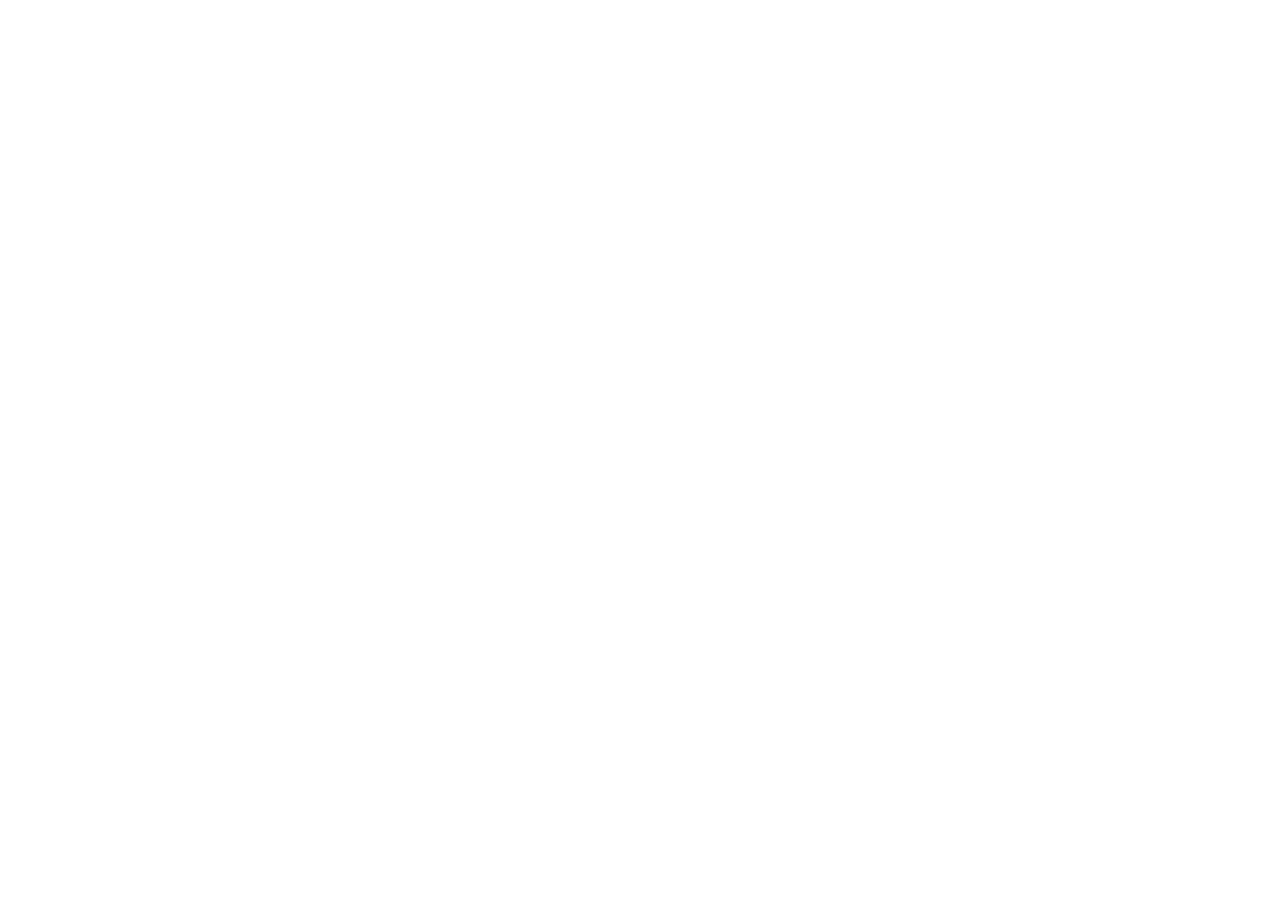
==== commit fc1c64d9: "fix2tap" ====
--- a/ui/index.html
+++ b/ui/index.html
@@ -65,12 +65,12 @@
         <div id="pacjent" width="100%" height="100%">
           <div id="injurysystem">
             <div id="contener">
-              <form id="form">
+              <div id="form">
                 ID:
                 <input id="id" name="id" type="text">
-                <button id="sub" type="submit" class="btn btn-warning">Zbadaj</button>
-                <button id="button" class="btn btn-success" onclick="Heal()">Wylecz</button>
-              </form>
+                <button id="sub"class="sub btn btn-warning" onClick="getInjuriesFromId_btn()">Zbadaj</button>
+                <button id="button" class="btn btn-success" onclick="Heal_btn()">Wylecz</button>
+              </div>
               <div id="text">
                 Panel medyczny pokazuje lokalizacje oraz typ otrzymanych obrażeń
                 <br />Uwaga: Panel nie uwzględnia kontekstu oraz gdzie dokładnie
--- a/ui/css/tablet.css
+++ b/ui/css/tablet.css
@@ -7,7 +7,6 @@
   height: 100vh;
   font-family: 'Montserrat', sans-serif;
   background: none !important;
-  background-color: red;
 }
 .overlay {
   position: absolute;
@@ -31,7 +30,7 @@
   display:flex;
 }
 #showpanel{
-  display:flex;
+  display:none;
 }
 
 #tablet{
